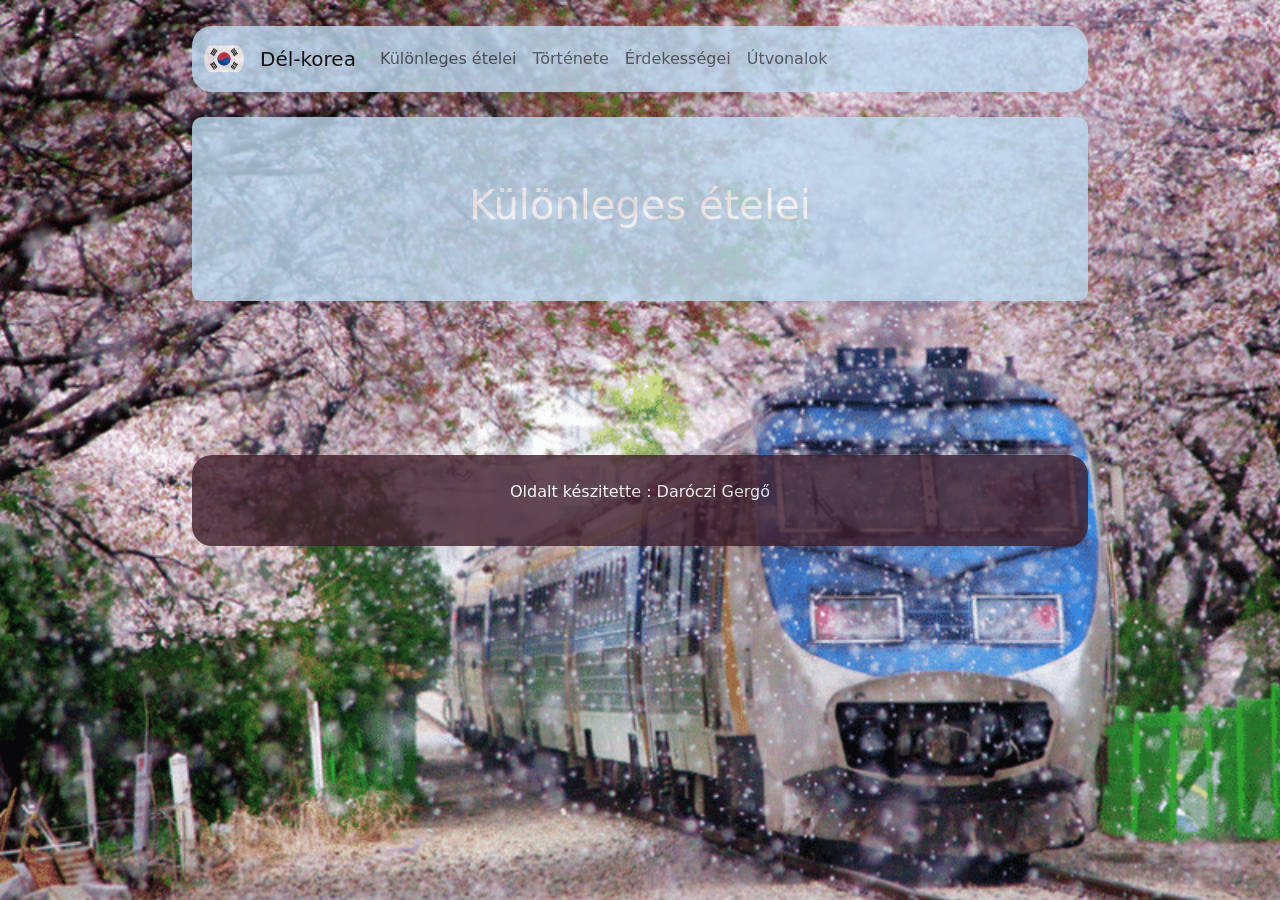
==== pages/Etelek.html @ 96779548 "first commit" ====
<!DOCTYPE html>
<html lang="hu">
<head>
    <meta charset="UTF-8">
    <meta name="viewport" content="width=device-width, initial-scale=1.0">
    <link rel="icon" type="image/x-icon" href="/Kepek/del-korea.ico">
    <title>Különleges ételei</title>
    <link rel="stylesheet" href="/CSS/etel.css">
    <link href="https://cdn.jsdelivr.net/npm/bootstrap@5.3.3/dist/css/bootstrap.min.css" rel="stylesheet">
    <script src="https://cdn.jsdelivr.net/npm/bootstrap@5.3.3/dist/js/bootstrap.bundle.min.js"></script>
</head>
<body>
    <nav class="navbar navbar-expand-sm">
        <div class="container-fluid">
          <a class="navbar-brand" href="#">
            <img src="/Kepek/del-korea.ico" alt="" style="width:40px; height:40px;" class="rounded-pill"> 
          </a>
          <a class="navbar-brand" href="/pages/Fooldal.html">Dél-korea</a>
          <button class="navbar-toggler" type="button" data-bs-toggle="collapse" data-bs-target="#collapsibleNavbar">
            <span class="navbar-toggler-icon"></span>
          </button>
          <div class="collapse navbar-collapse" id="collapsibleNavbar">
            <ul class="navbar-nav">
              <li class="nav-item">
                <a class="nav-link" href="/pages/Etelek.html">Különleges ételei</a>
              </li>
              <li class="nav-item">
                <a class="nav-link" href="#">Története</a>
              </li>
              <li class="nav-item">
                <a class="nav-link" href="#">Érdekességei</a>
              </li>    
              <li class="nav-item">
                <a class="nav-link" href="#">Útvonalok</a>
              </li>    
            </ul>
          </div>
        </div>
      </nav>
      <div>
       
        <div class="lap" id="etel"> 
        <h1>Különleges ételei</h1>

        </div>
      </div>



      
    <script src="/assets/etel.js"></script>
    <footer>
        <p>Oldalt készitette : Daróczi Gergő</p>
    </footer>
</body>
</html>
---- CSS/etel.css ----
body {
    background-image: url(../Kepek/háttér.jpg); 
    background-repeat: no-repeat;
    background-size: cover;
    color: black; 
    margin: 0;
    font-family: Arial, sans-serif; 
}
footer{
    background-color: #3f1e2c;
    color: white;
    text-align: center;
    margin-left: auto;
    margin-right: auto;
    margin-bottom: auto;
    padding: 2%;;
    bottom: 0;
    width: 70%;
    opacity: 0.8;
    border-radius: 20px;
}
nav {
    width: 70%;
    margin: 2% auto 0 auto; 
    background-color: #bddbf2;
    color: black;
    padding: 10px;
    border-radius: 20px;
    opacity: 0.8;
}
.lap{
    background-color: #bddbf2;
    color: white;
    opacity: 0.8;
    margin: 2% 15% 12% 15%; 
    padding: 5% 10%;
    border-radius: 10px;
     
}
h1{
    text-align: center;
    color: #3f1e2c;
    font-size: 2.5em;
    margin-top: auto;
    margin-bottom: auto;
}
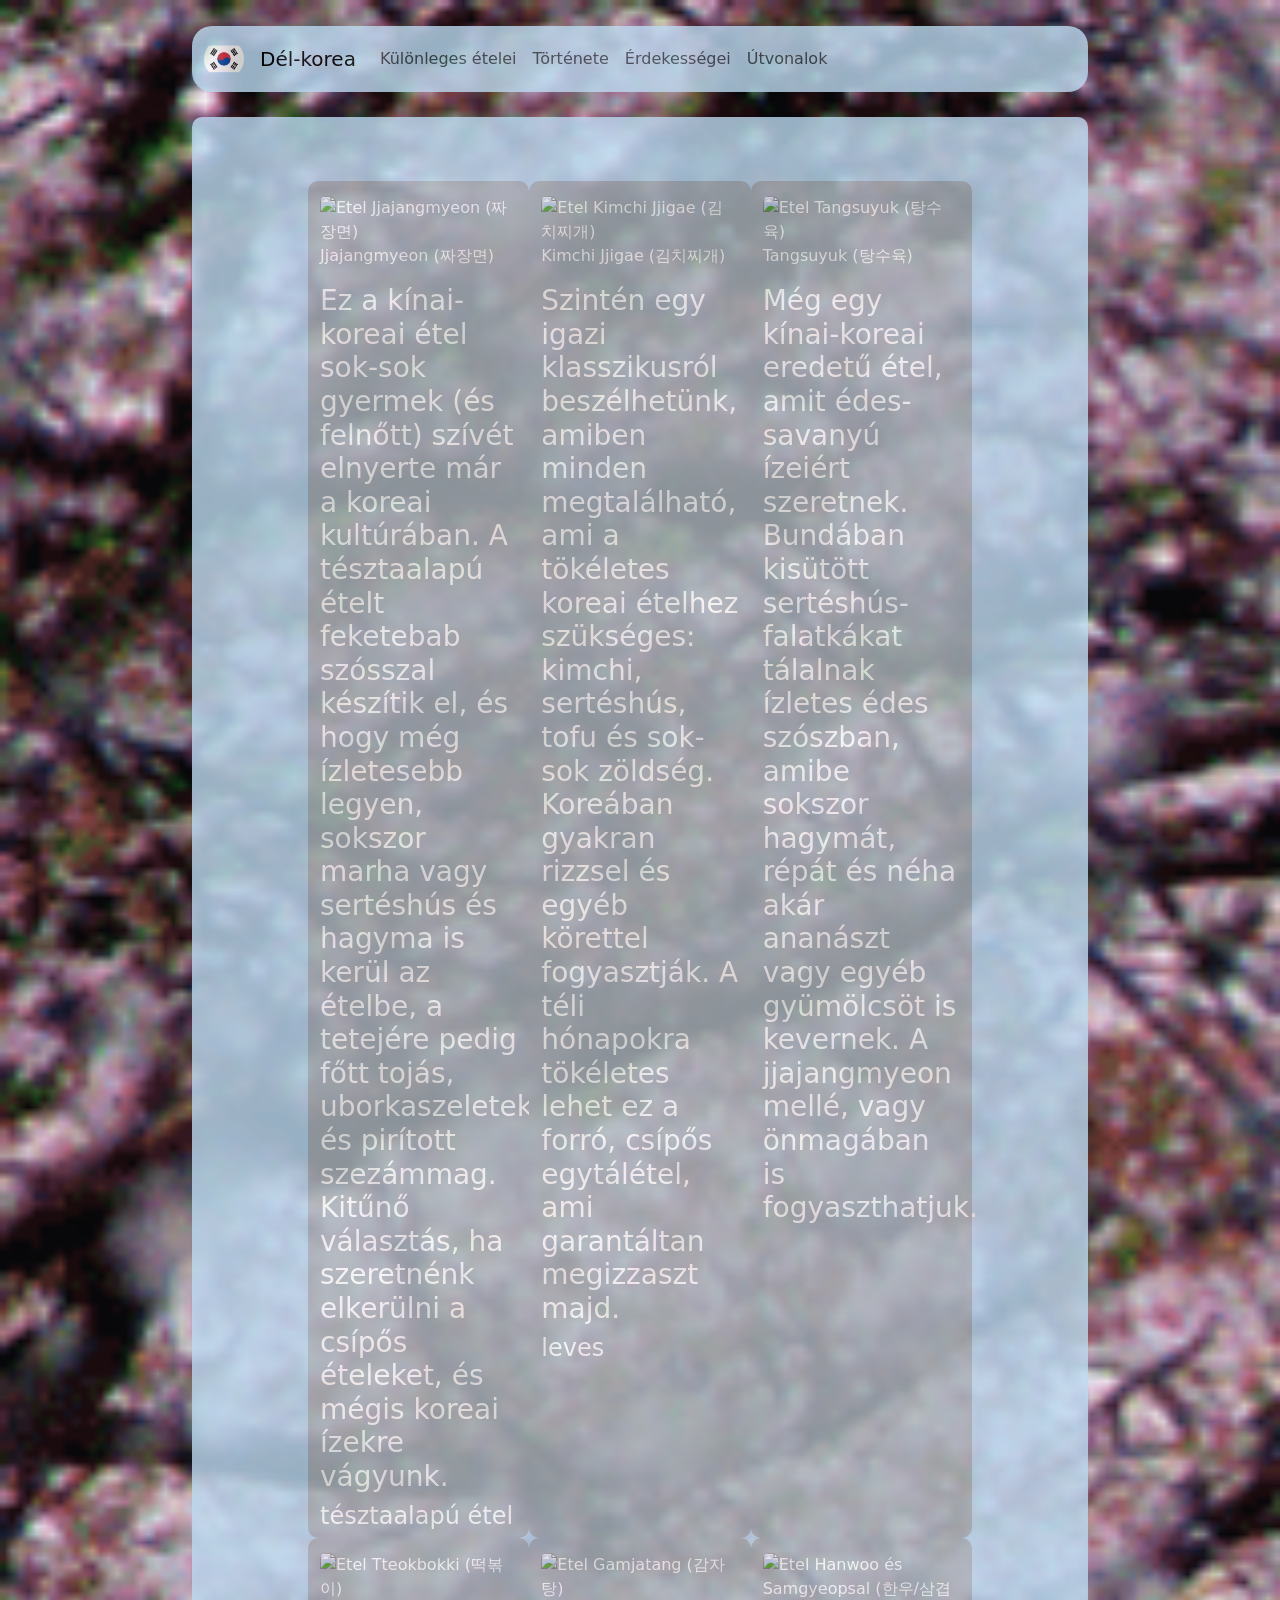
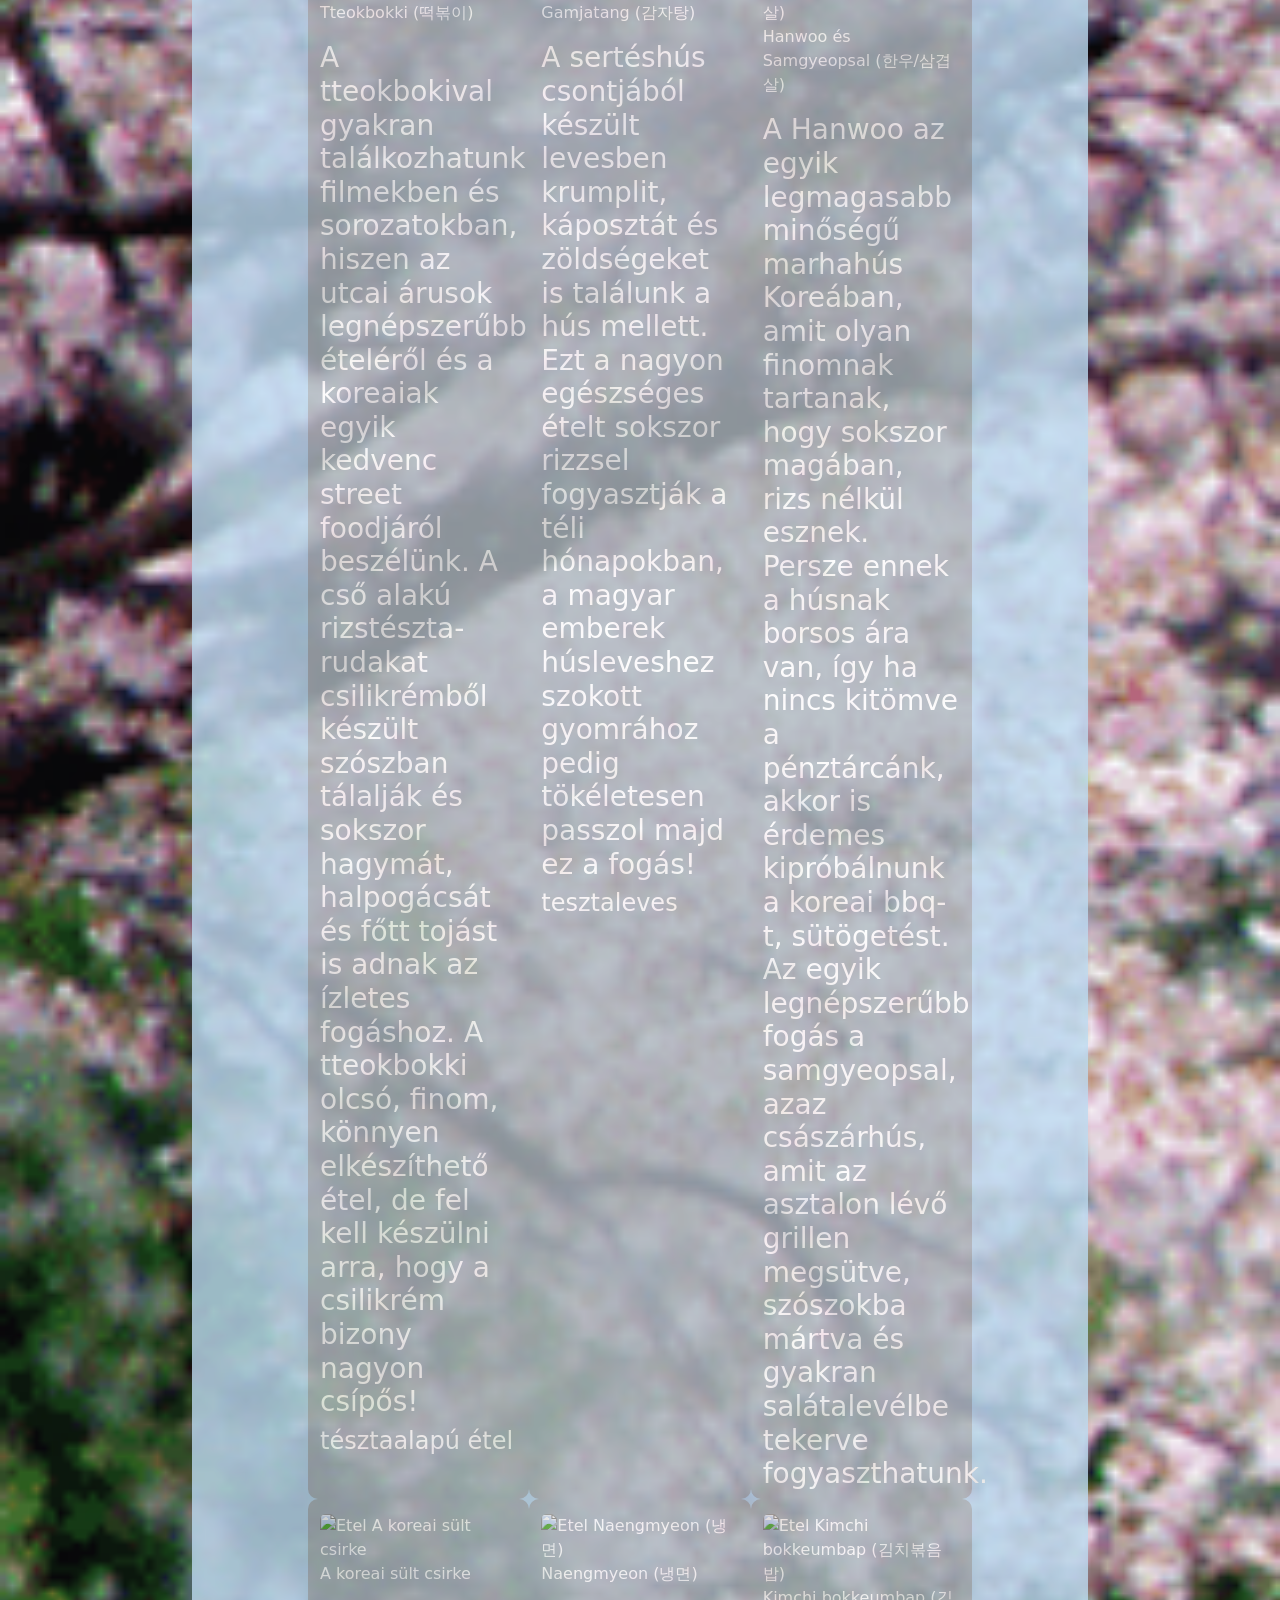
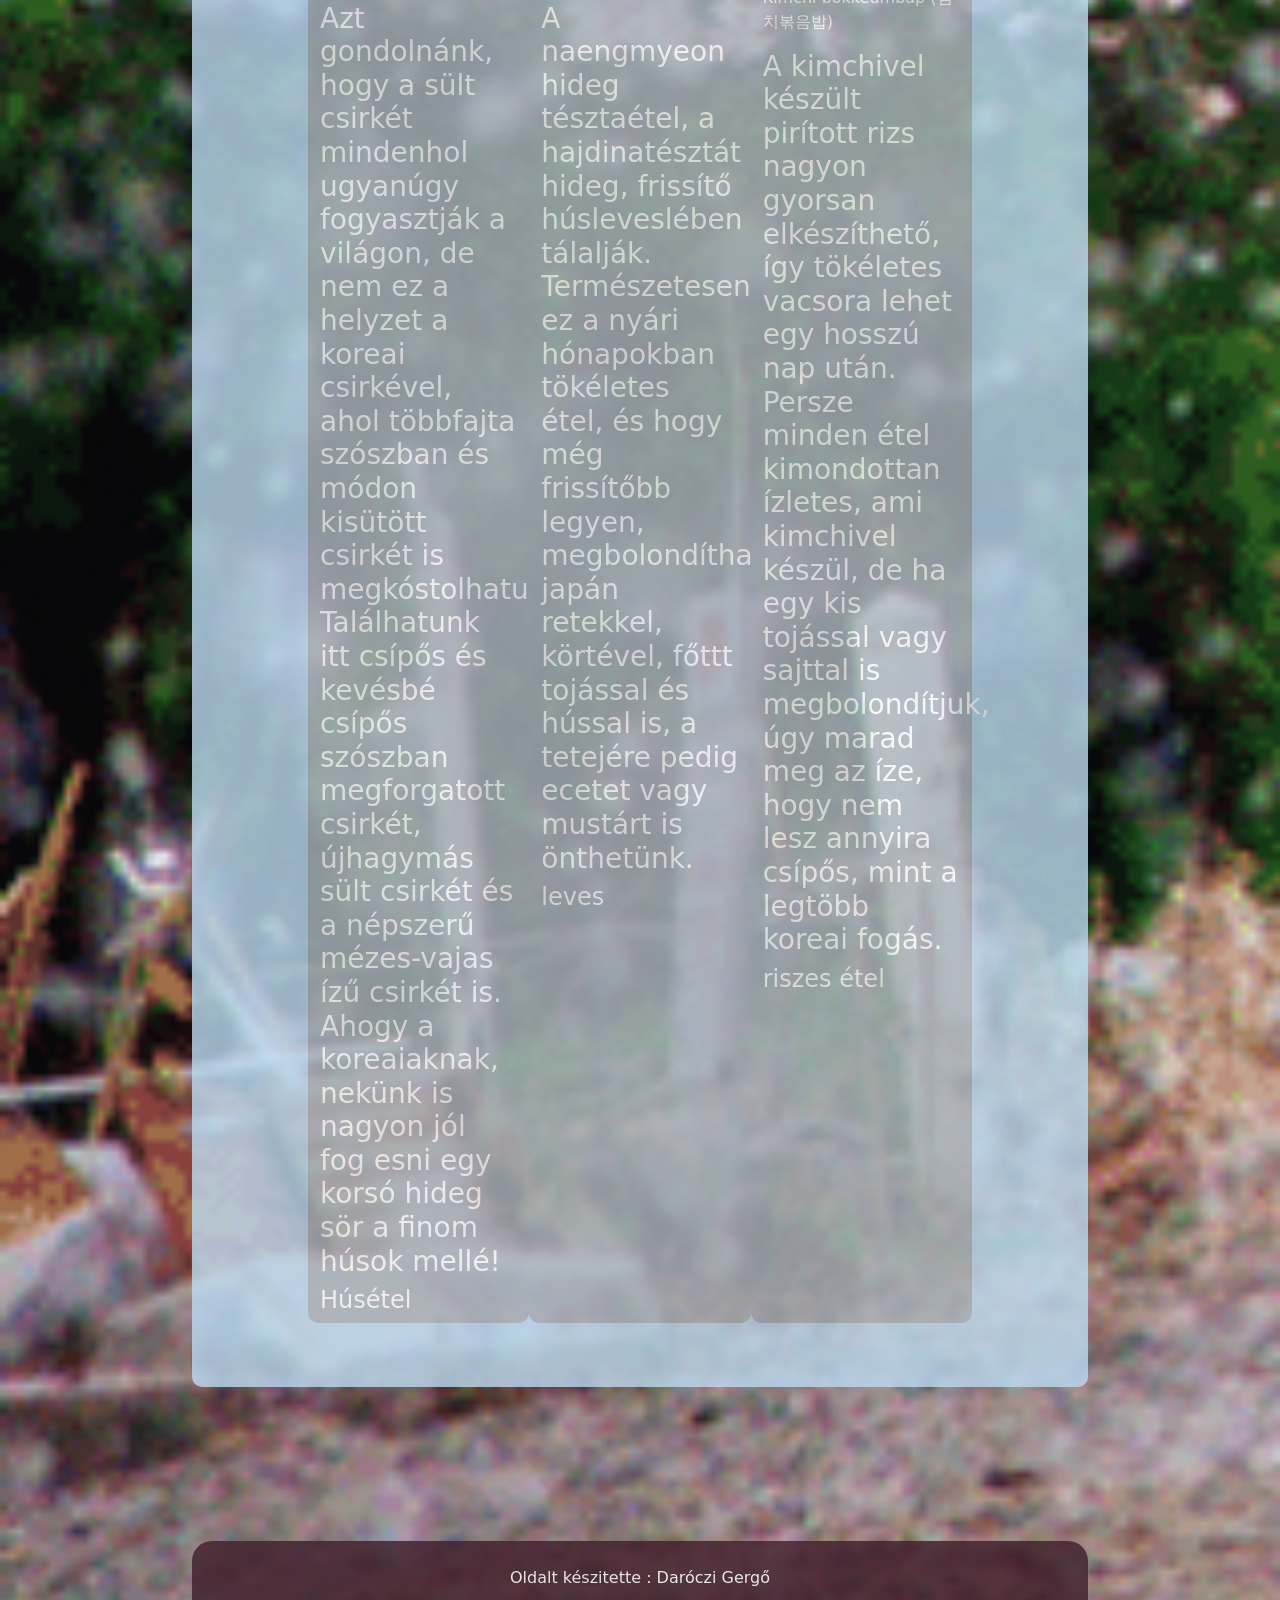
==== commit 4d61c119: "ételes JS tömb és annak a étel js befejezése és annak a html oldal finommitása bootsrappal és cssel" ====
--- a/pages/Etelek.html
+++ b/pages/Etelek.html
@@ -38,16 +38,11 @@
         </div>
       </nav>
       <div>
-       
         <div class="lap" id="etel"> 
         <h1>Különleges ételei</h1>
-
         </div>
       </div>
-
-
-
-      
+    <script src="/assets/Eteltomb.js"></script>
     <script src="/assets/etel.js"></script>
     <footer>
         <p>Oldalt készitette : Daróczi Gergő</p>
--- a/CSS/etel.css
+++ b/CSS/etel.css
@@ -43,4 +43,9 @@
     font-size: 2.5em;
     margin-top: auto;
     margin-bottom: auto;
+}
+#grid {
+   background-color: #adb7bf;
+   border-radius: 10px;
+   padding-top: 15px;
 }
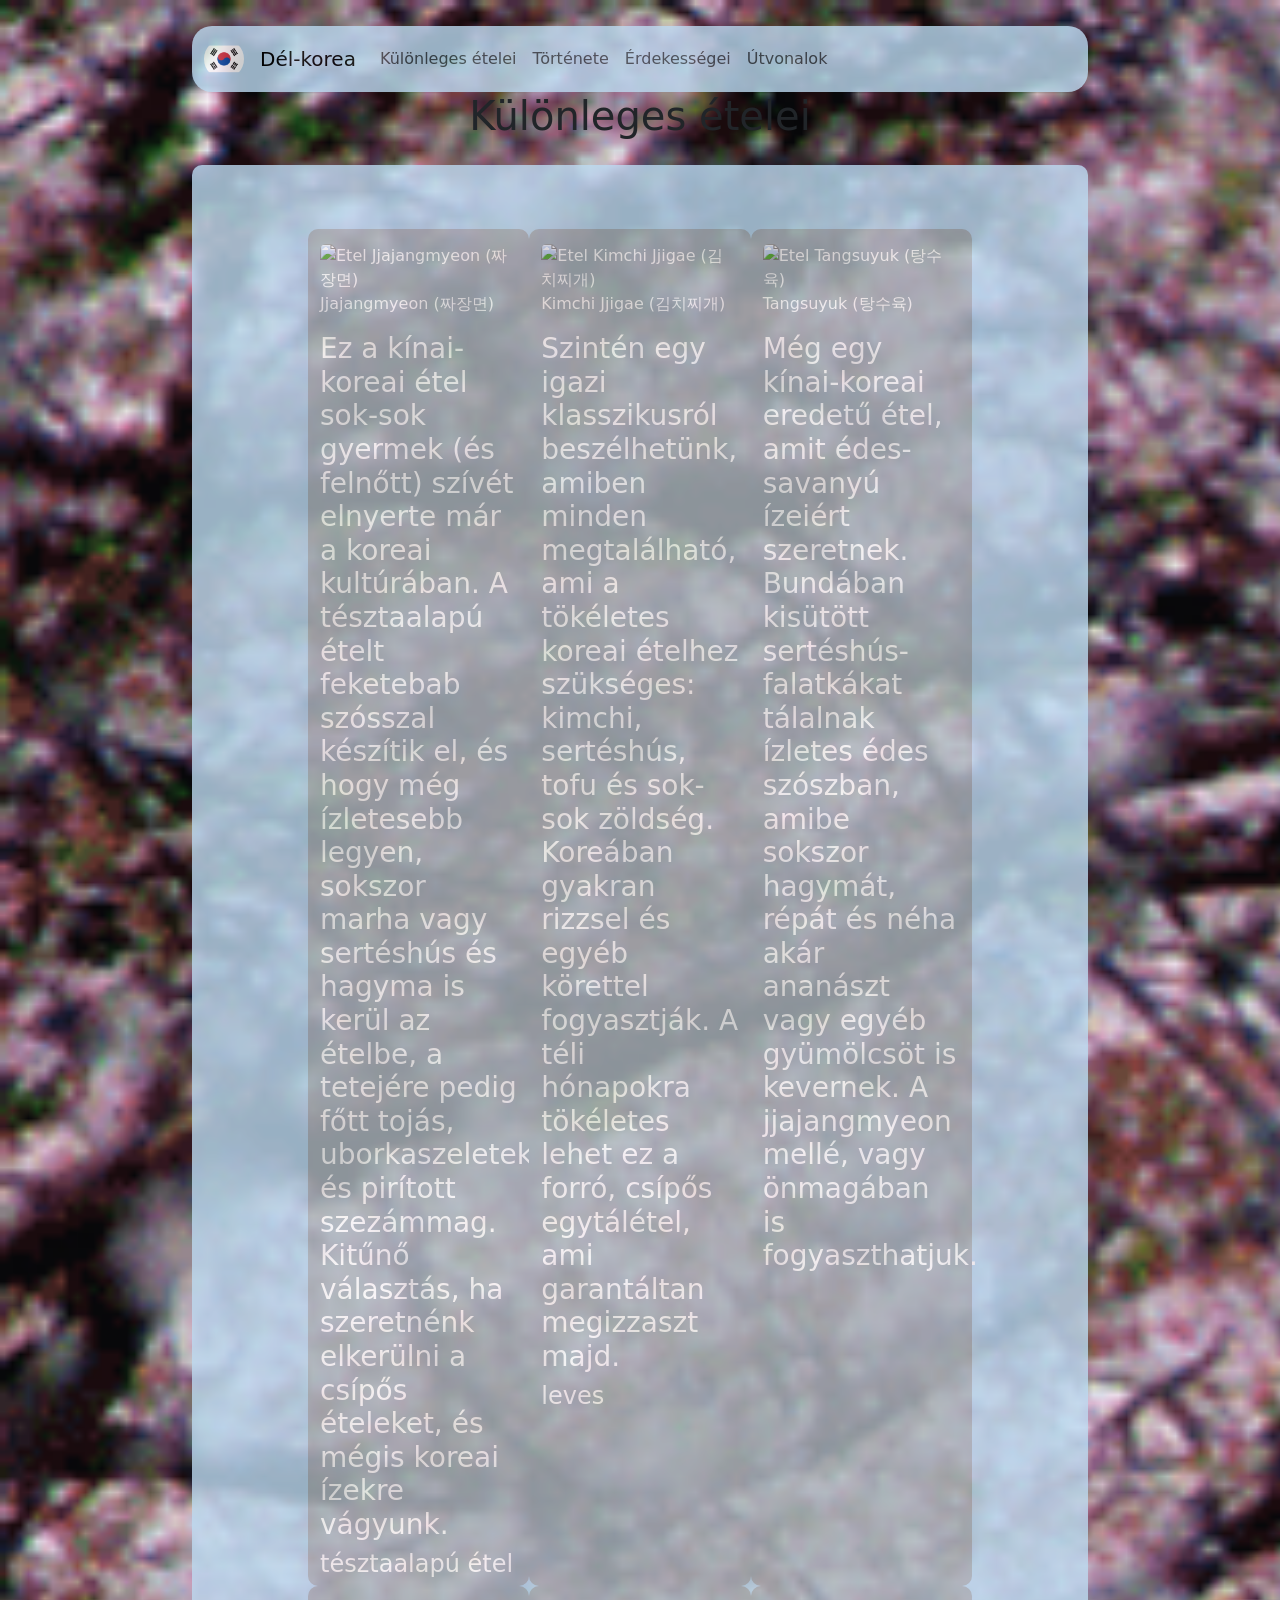
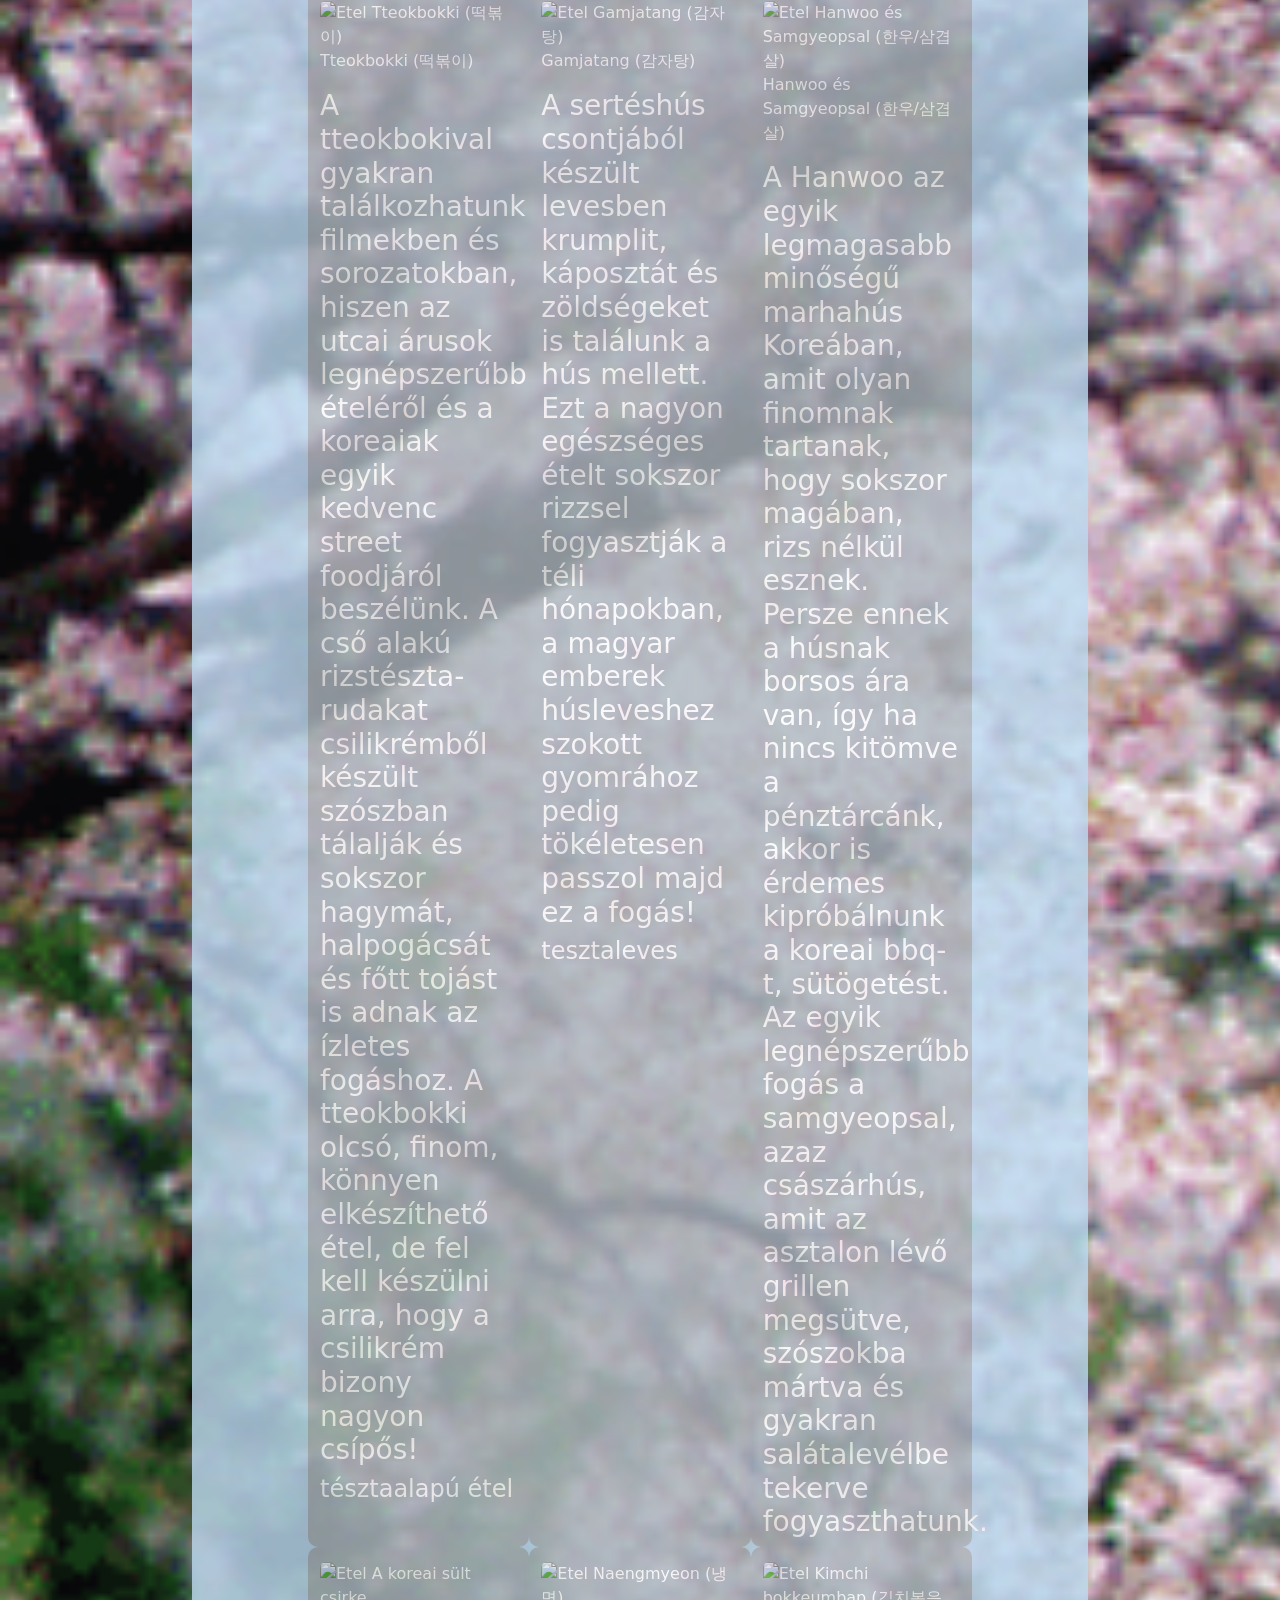
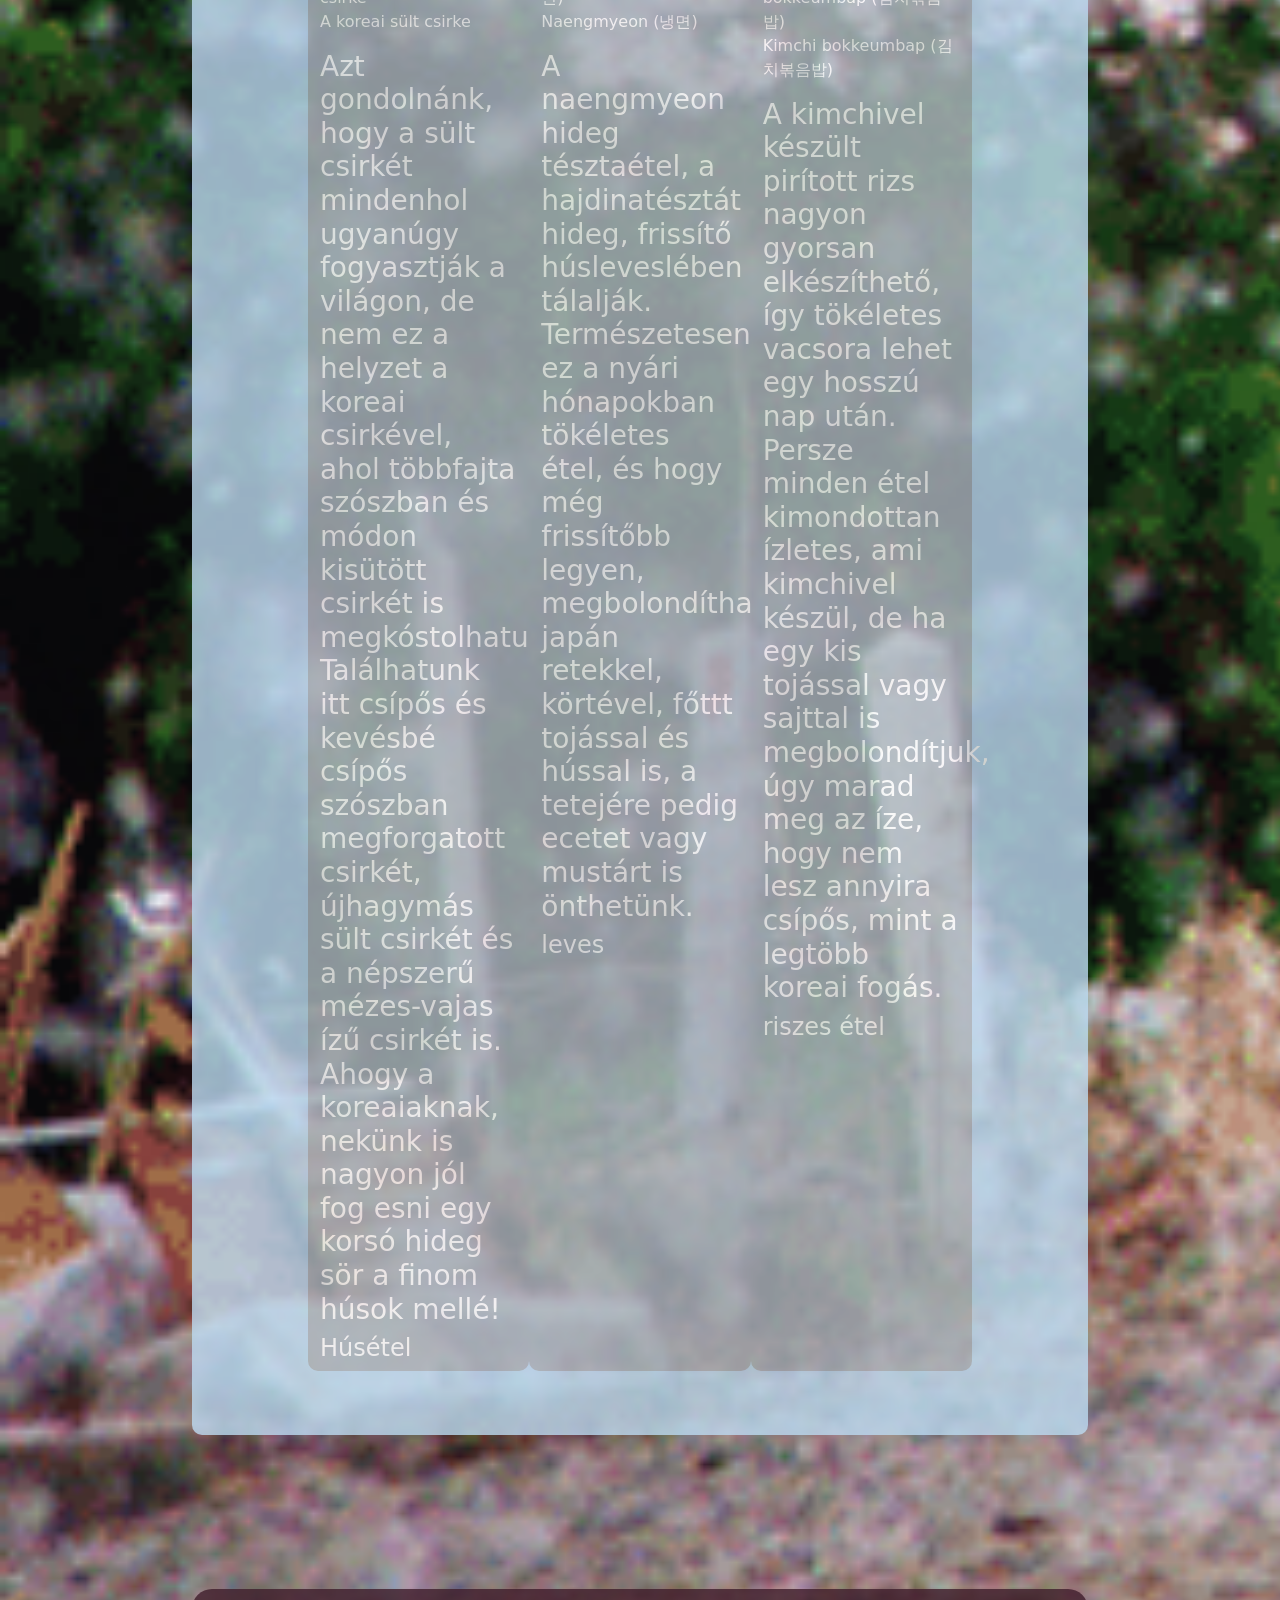
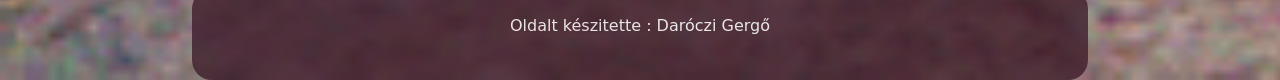
==== commit e5f461db: "asd" ====
--- a/pages/Etelek.html
+++ b/pages/Etelek.html
@@ -38,9 +38,8 @@
         </div>
       </nav>
       <div>
-        <div class="lap" id="etel"> 
         <h1>Különleges ételei</h1>
-        </div>
+        <div class="lap" id="etel"></div>
       </div>
     <script src="/assets/Eteltomb.js"></script>
     <script src="/assets/etel.js"></script>
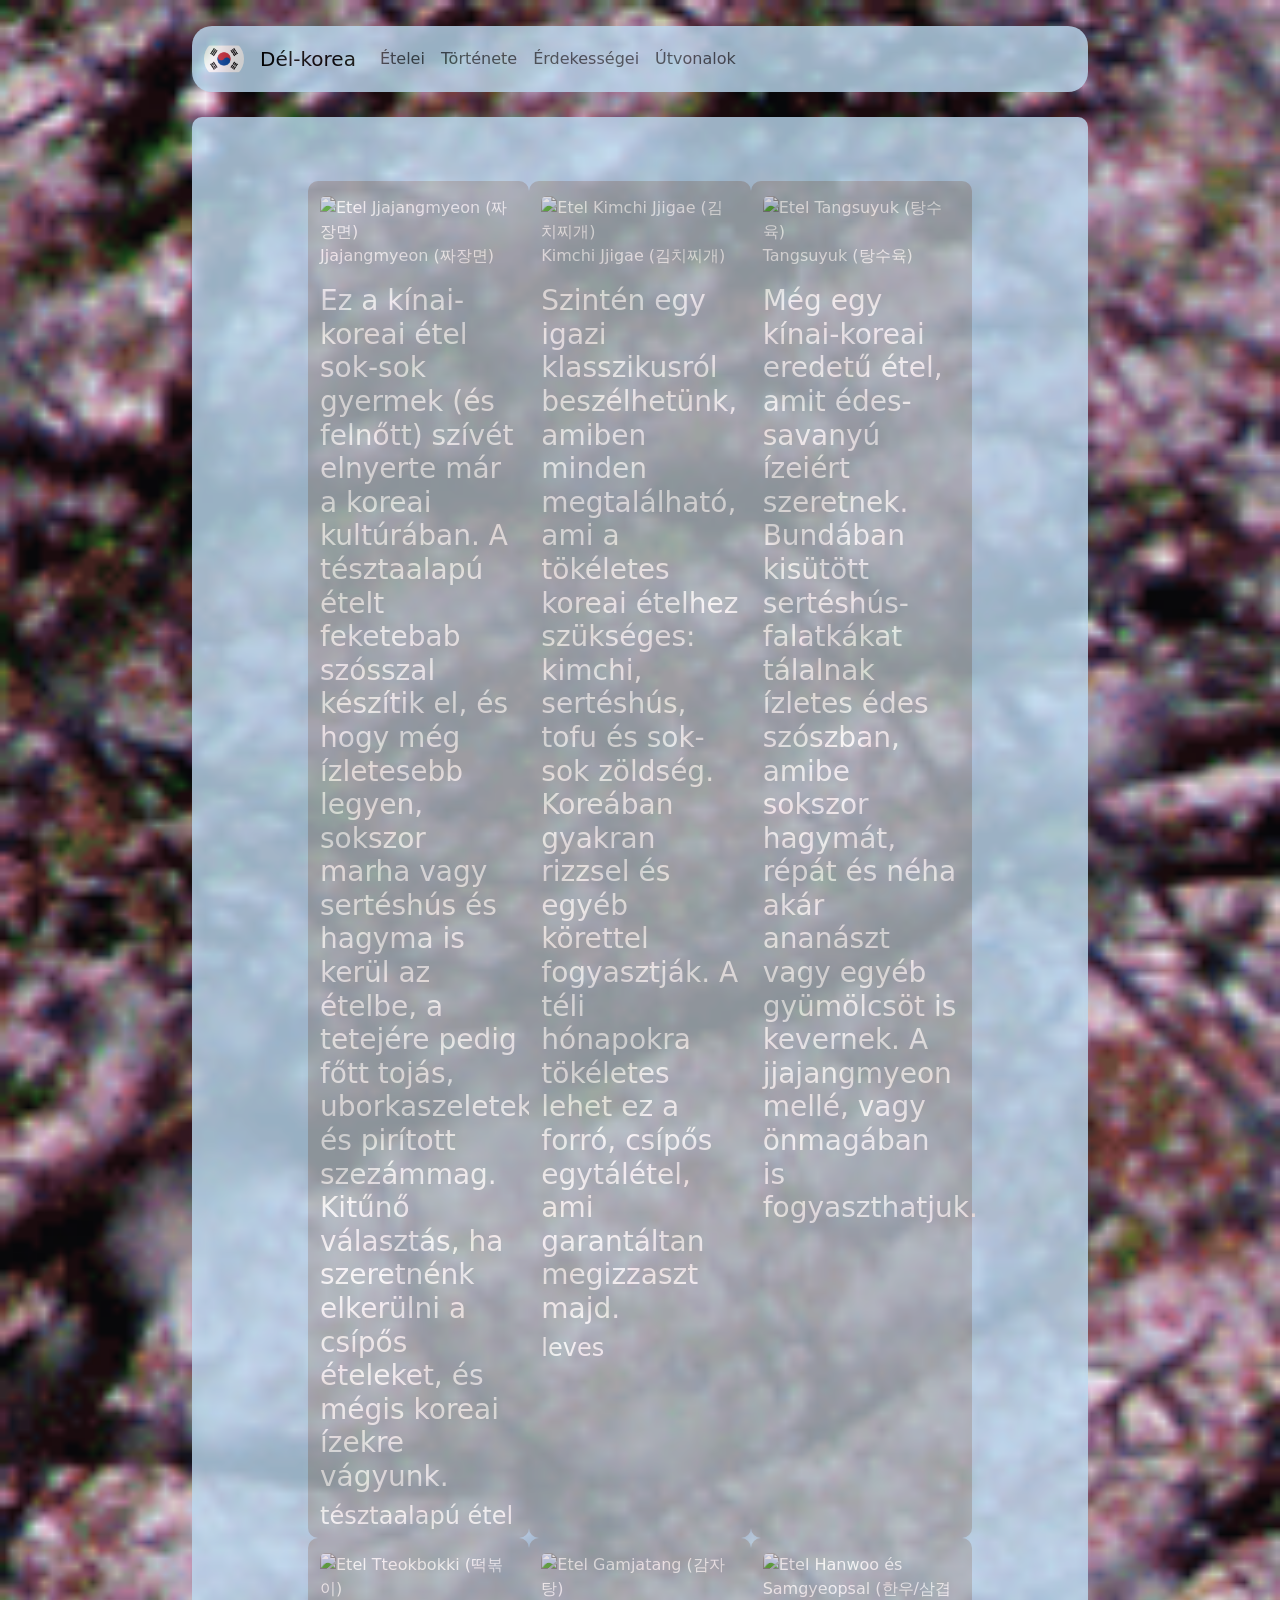
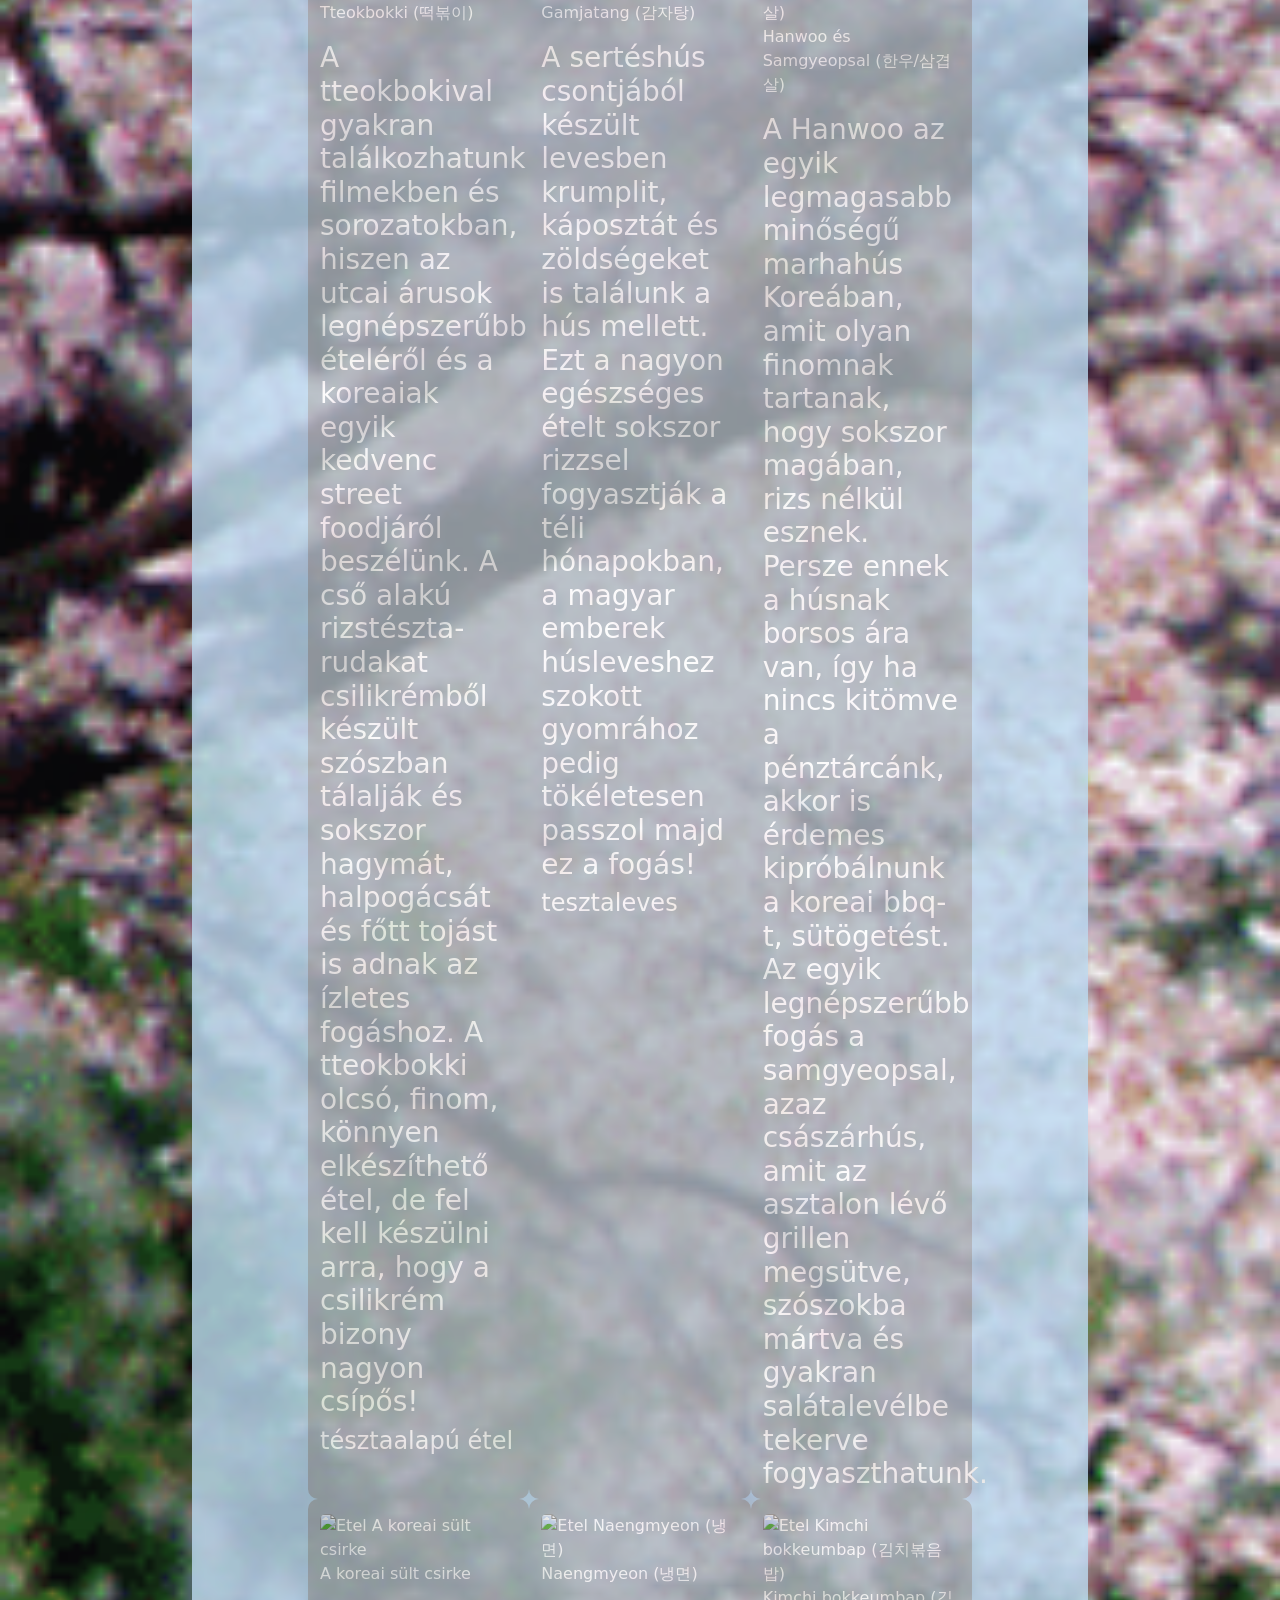
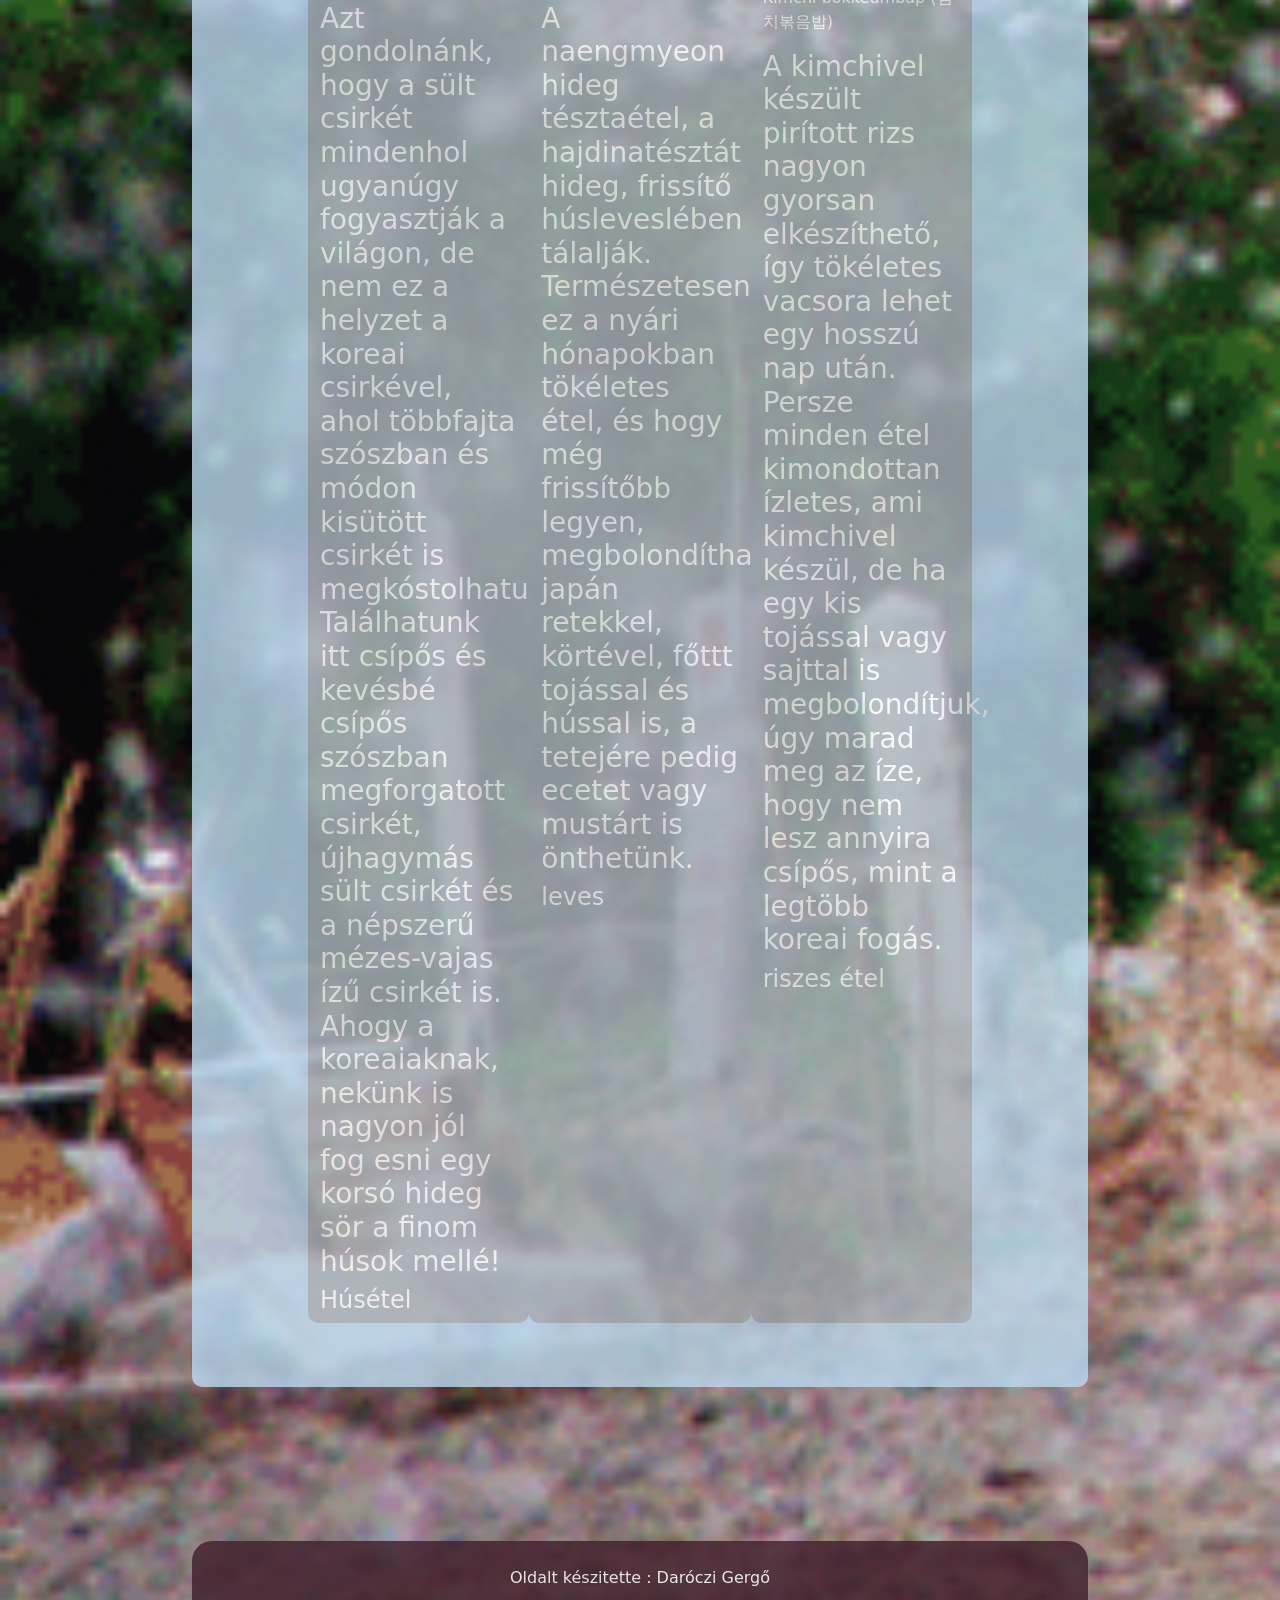
==== commit 54beb81a: "nem teljesen az igazi" ====
--- a/pages/Etelek.html
+++ b/pages/Etelek.html
@@ -10,39 +10,13 @@
     <script src="https://cdn.jsdelivr.net/npm/bootstrap@5.3.3/dist/js/bootstrap.bundle.min.js"></script>
 </head>
 <body>
-    <nav class="navbar navbar-expand-sm">
-        <div class="container-fluid">
-          <a class="navbar-brand" href="#">
-            <img src="/Kepek/del-korea.ico" alt="" style="width:40px; height:40px;" class="rounded-pill"> 
-          </a>
-          <a class="navbar-brand" href="/pages/Fooldal.html">Dél-korea</a>
-          <button class="navbar-toggler" type="button" data-bs-toggle="collapse" data-bs-target="#collapsibleNavbar">
-            <span class="navbar-toggler-icon"></span>
-          </button>
-          <div class="collapse navbar-collapse" id="collapsibleNavbar">
-            <ul class="navbar-nav">
-              <li class="nav-item">
-                <a class="nav-link" href="/pages/Etelek.html">Különleges ételei</a>
-              </li>
-              <li class="nav-item">
-                <a class="nav-link" href="#">Története</a>
-              </li>
-              <li class="nav-item">
-                <a class="nav-link" href="#">Érdekességei</a>
-              </li>    
-              <li class="nav-item">
-                <a class="nav-link" href="#">Útvonalok</a>
-              </li>    
-            </ul>
-          </div>
-        </div>
-      </nav>
-      <div>
-        <h1>Különleges ételei</h1>
+      <div id="menu"></div>
+      <div>  
         <div class="lap" id="etel"></div>
       </div>
     <script src="/assets/Eteltomb.js"></script>
     <script src="/assets/etel.js"></script>
+    <script src="/assets/menu.js"></script>
     <footer>
         <p>Oldalt készitette : Daróczi Gergő</p>
     </footer>
